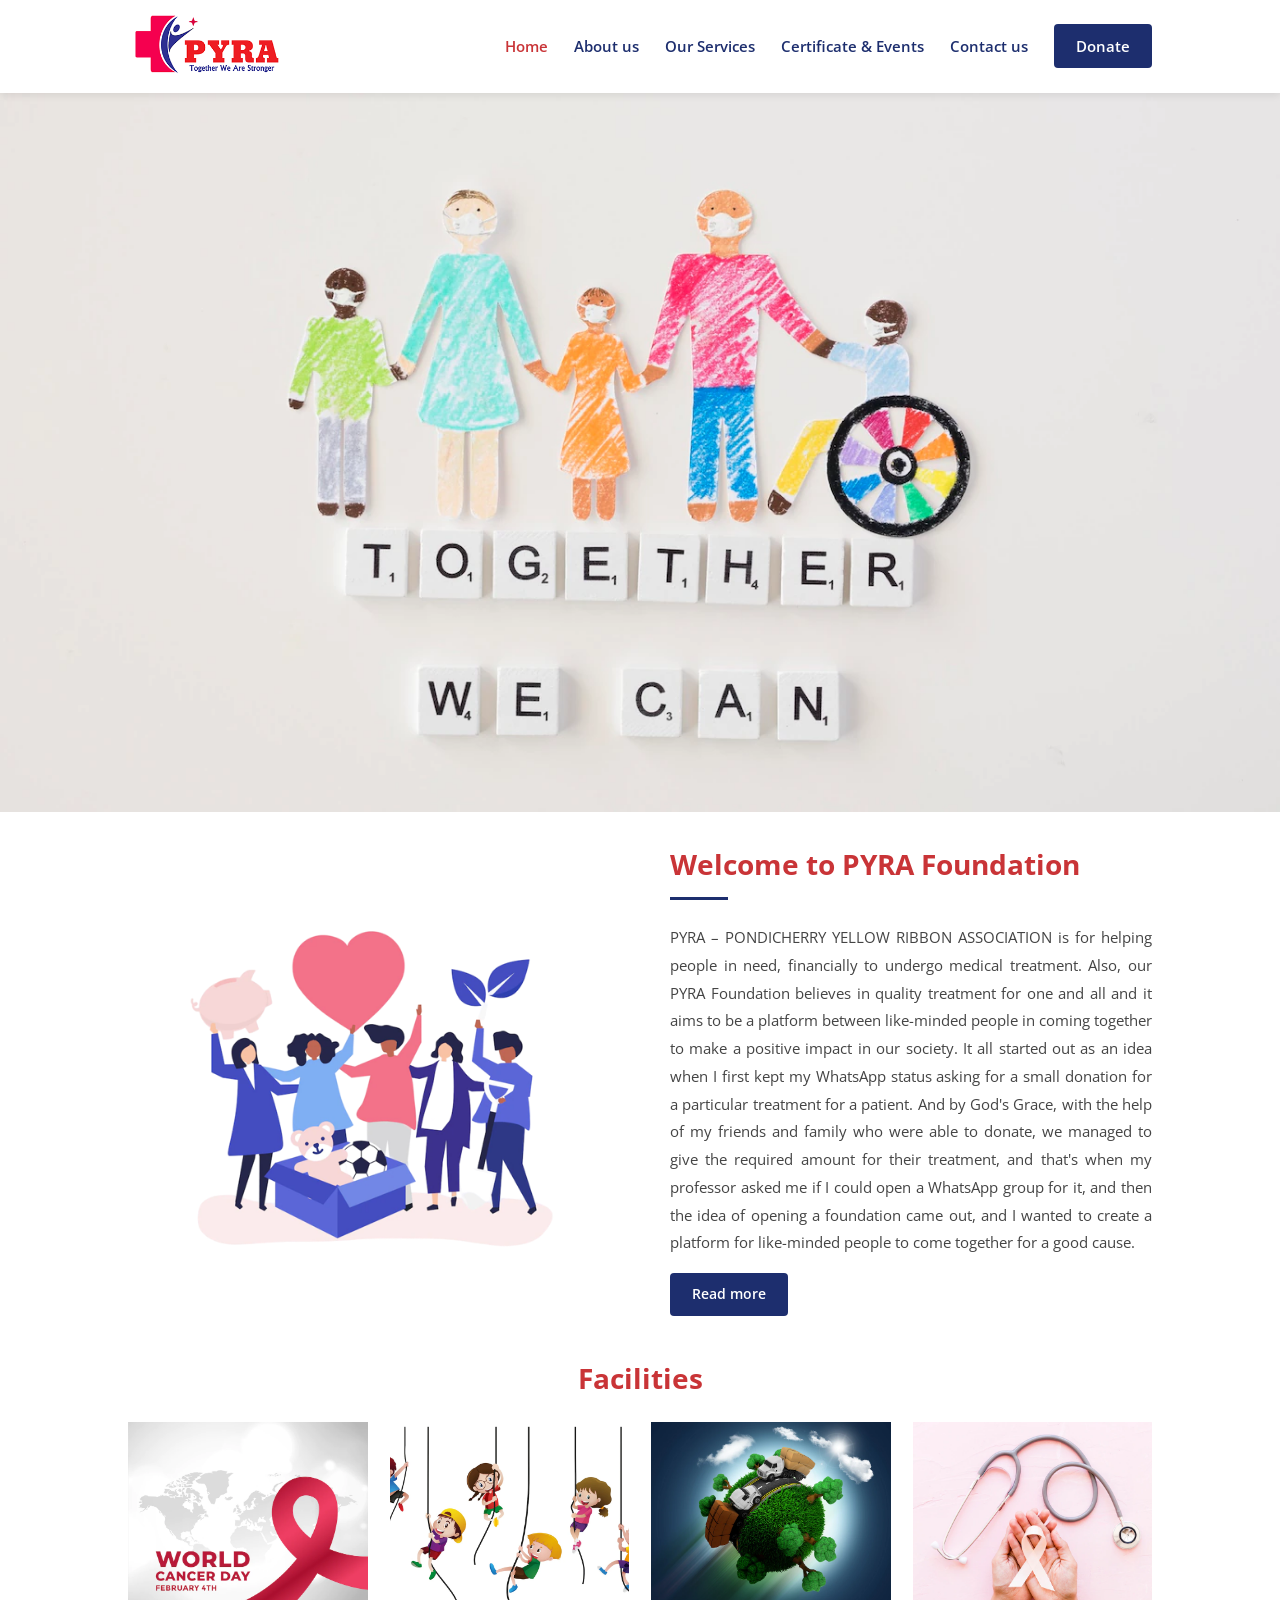
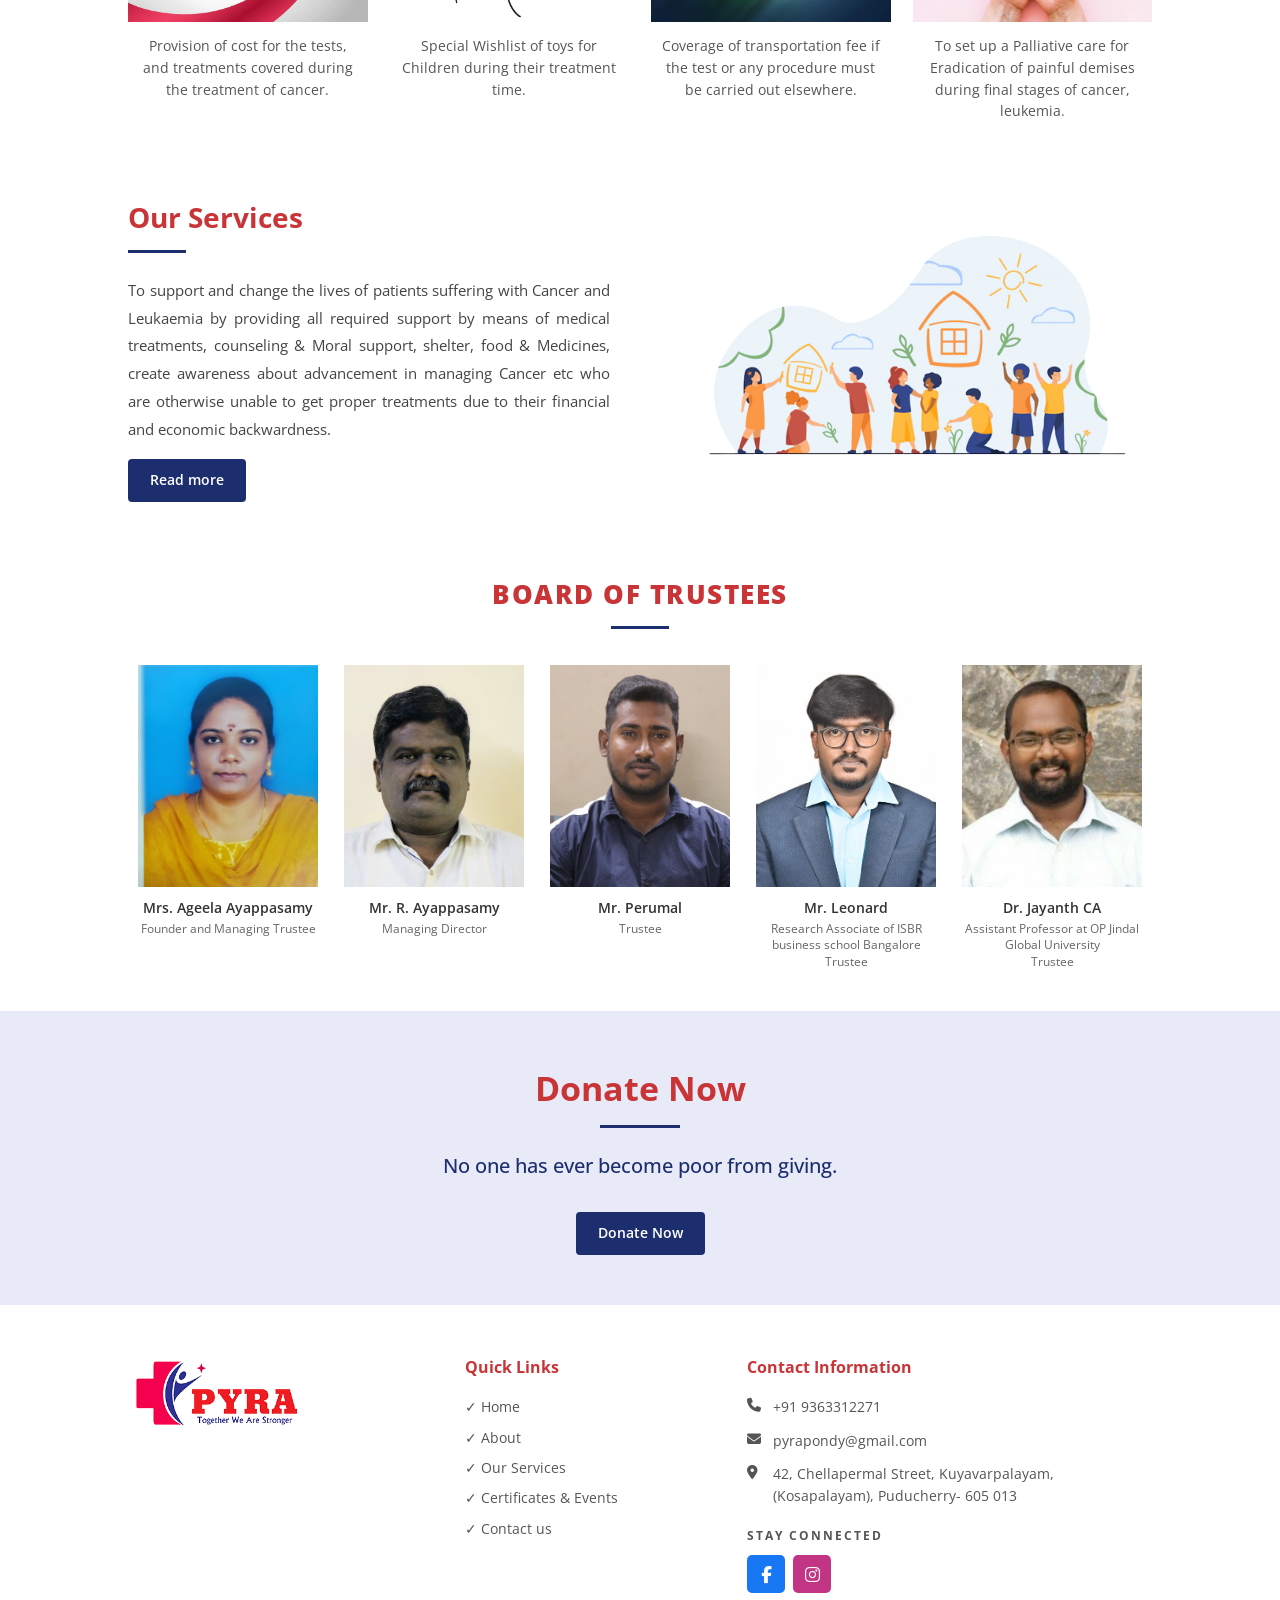
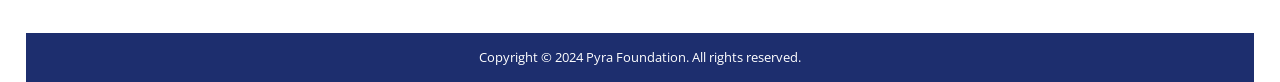
==== index.html @ 9e17286f "Initial commit: PYRA Foundation website - 6 pages: Home, About, Services, Certificate & Events, Cont" ====
<!DOCTYPE html>
<html lang="en">
<head>
  <meta charset="UTF-8">
  <meta name="viewport" content="width=device-width, initial-scale=1.0">
  <title>PYRA Foundation - Together We Are Stronger</title>
  <link rel="preconnect" href="https://fonts.googleapis.com">
  <link rel="preconnect" href="https://fonts.gstatic.com" crossorigin>
  <link href="https://fonts.googleapis.com/css2?family=Open+Sans:ital,wght@0,400;0,600;0,700;0,800;1,400;1,600;1,700&display=swap" rel="stylesheet">
  <link rel="stylesheet" href="https://cdnjs.cloudflare.com/ajax/libs/font-awesome/6.4.0/css/all.min.css">
  <link rel="stylesheet" href="css/style.css">
</head>
<body>

  <!-- HEADER -->
  <header>
    <div class="logo">
      <a href="index.html">
        <img src="images/cropped-pyra.png" alt="PYRA Foundation Logo">
      </a>
    </div>
    <nav>
      <a href="index.html" class="active">Home</a>
      <a href="about.html">About us</a>
      <a href="services.html">Our Services</a>
      <a href="events.html">Certificate &amp; Events</a>
      <a href="contact.html">Contact us</a>
      <a href="donate.html" class="btn-donate">Donate</a>
    </nav>
  </header>

  <!-- HERO -->
  <section class="hero">
    <img src="images/together-we-can-help-concept_23-2148733264.webp" alt="Together We Can - PYRA Foundation">
  </section>

  <!-- WELCOME TO PYRA FOUNDATION -->
  <section class="section">
    <div class="welcome-grid">
      <div class="welcome-img">
        <img src="images/image-removebg-preview.png" alt="PYRA Foundation Community Illustration">
      </div>
      <div class="welcome-text">
        <h2 class="section-title">Welcome to PYRA Foundation</h2>
        <div class="section-underline"></div>
        <p class="text-justify">
          PYRA – PONDICHERRY YELLOW RIBBON ASSOCIATION is for helping people in need, financially to undergo medical treatment. Also, our PYRA Foundation believes in quality treatment for one and all and it aims to be a platform between like-minded people in coming together to make a positive impact in our society. It all started out as an idea when I first kept my WhatsApp status asking for a small donation for a particular treatment for a patient. And by God's Grace, with the help of my friends and family who were able to donate, we managed to give the required amount for their treatment, and that's when my professor asked me if I could open a WhatsApp group for it, and then the idea of opening a foundation came out, and I wanted to create a platform for like-minded people to come together for a good cause.
        </p>
        <a href="about.html" class="btn-primary">Read more</a>
      </div>
    </div>
  </section>

  <!-- FACILITIES -->
  <section class="facilities-section">
    <h2 class="facilities-heading">Facilities</h2>
    <div class="facilities-grid">
      <div class="facility-card">
        <img src="images/world-cancer-day-campaign-background-with-ribbon_1017-23392.webp" alt="World Cancer Day">
        <p>Provision of cost for the tests, and treatments covered during the treatment of cancer.</p>
      </div>
      <div class="facility-card">
        <img src="images/many-kids-climbing-up-rope_1308-2794.webp" alt="Children during treatment">
        <p>Special Wishlist of toys for Children during their treatment time.</p>
      </div>
      <div class="facility-card">
        <img src="images/sphere-with-trees-trucks_1048-2355.webp" alt="Transportation coverage">
        <p>Coverage of transportation fee if the test or any procedure must be carried out elsewhere.</p>
      </div>
      <div class="facility-card">
        <img src="images/white-awareness-ribbon-two-hands-with-stethoscope-pink-background_23-2147863603.webp" alt="Palliative care">
        <p>To set up a Palliative care for Eradication of painful demises during final stages of cancer, leukemia.</p>
      </div>
    </div>
  </section>

  <!-- OUR SERVICES (Home excerpt) -->
  <section class="section">
    <div class="services-home-grid">
      <div class="services-text">
        <h2 class="section-title">Our Services</h2>
        <div class="section-underline"></div>
        <p class="text-justify">
          To support and change the lives of patients suffering with Cancer and Leukaemia by providing all required support by means of medical treatments, counseling &amp; Moral support, shelter, food &amp; Medicines, create awareness about advancement in managing Cancer etc who are otherwise unable to get proper treatments due to their financial and economic backwardness.
        </p>
        <a href="services.html" class="btn-primary">Read more</a>
      </div>
      <div class="services-img">
        <img src="images/image-removebg-preview-1.png" alt="Our Services Illustration">
      </div>
    </div>
  </section>

  <!-- BOARD OF TRUSTEES -->
  <section class="trustees-section">
    <h2 class="trustees-title">BOARD OF TRUSTEES</h2>
    <div class="trustees-underline"></div>
    <div class="trustees-row">
      <div class="trustee-card">
        <img src="images/20230122_155401_4-1.jpg" alt="Mrs. Ageela Ayappasamy">
        <h4>Mrs. Ageela Ayappasamy</h4>
        <p>Founder and Managing Trustee</p>
      </div>
      <div class="trustee-card">
        <img src="images/image3.jpg" alt="Mr. R. Ayappasamy">
        <h4>Mr. R. Ayappasamy</h4>
        <p>Managing Director</p>
      </div>
      <div class="trustee-card">
        <img src="images/image2.jpg" alt="Mr. Perumal">
        <h4>Mr. Perumal</h4>
        <p>Trustee</p>
      </div>
      <div class="trustee-card">
        <img src="images/IMG-20221021-WA0012.jpg" alt="Mr. Leonard">
        <h4>Mr. Leonard</h4>
        <p>Research Associate of ISBR business school Bangalore<br>Trustee</p>
      </div>
      <div class="trustee-card">
        <img src="images/image1.jpg" alt="Dr. Jayanth CA">
        <h4>Dr. Jayanth CA</h4>
        <p>Assistant Professor at OP Jindal Global University<br>Trustee</p>
      </div>
    </div>
  </section>

  <!-- DONATE NOW -->
  <section class="donate-section" id="donate">
    <h2>Donate Now</h2>
    <div class="donate-underline"></div>
    <p>No one has ever become poor from giving.</p>
    <a href="donate.html" class="btn-primary">Donate Now</a>
  </section>

  <!-- FOOTER -->
  <footer>
    <div class="footer-grid">
      <div class="footer-logo">
        <img src="images/pyra-removebg-preview.png" alt="PYRA Foundation">
      </div>
      <div class="footer-links">
        <h3>Quick Links</h3>
        <ul>
          <li><a href="index.html">Home</a></li>
          <li><a href="about.html">About</a></li>
          <li><a href="services.html">Our Services</a></li>
          <li><a href="events.html">Certificates &amp; Events</a></li>
          <li><a href="contact.html">Contact us</a></li>
        </ul>
      </div>
      <div class="footer-contact-col">
        <h3>Contact Information</h3>
        <div class="footer-contact-item">
          <i class="fas fa-phone"></i>
          <span>+91 9363312271</span>
        </div>
        <div class="footer-contact-item">
          <i class="fas fa-envelope"></i>
          <span>pyrapondy@gmail.com</span>
        </div>
        <div class="footer-contact-item">
          <i class="fas fa-map-marker-alt"></i>
          <span>42, Chellapermal Street, Kuyavarpalayam, (Kosapalayam), Puducherry- 605 013</span>
        </div>
        <div class="stay-connected">
          <p>STAY CONNECTED</p>
          <div class="social-icons">
            <a href="https://www.facebook.com/pyrapondy?mibextid=ZbWKwLb" class="social-icon fb" aria-label="Facebook"><i class="fab fa-facebook-f"></i></a>
            <a href="https://www.instagram.com/pyrapondy" class="social-icon ig" aria-label="Instagram"><i class="fab fa-instagram"></i></a>
          </div>
        </div>
      </div>
    </div>
    <div class="footer-bottom">
      Copyright &copy; 2024 Pyra Foundation. All rights reserved.
    </div>
  </footer>

</body>
</html>
---- css/style.css ----
/* ===== RESET & BASE ===== */
*, *::before, *::after { margin: 0; padding: 0; box-sizing: border-box; }

:root {
  --red: #c93437;
  --navy: #1d2e6e;
  --navy-light: #e8ebf7;
  --pink: #e87080;
}

body {
  font-family: 'Open Sans', Arial, sans-serif;
  color: #333;
  line-height: 1.6;
}

/* ===== HEADER ===== */
header {
  background: #fff;
  padding: 10px 10%;
  display: flex;
  align-items: center;
  justify-content: space-between;
  box-shadow: 0 2px 8px rgba(0,0,0,0.09);
  position: sticky;
  top: 0;
  z-index: 1000;
}

.logo img { height: 65px; width: auto; }

nav {
  display: flex;
  align-items: center;
  gap: 26px;
}

nav a {
  color: var(--navy);
  text-decoration: none;
  font-size: 15px;
  font-weight: 600;
  transition: color 0.2s;
}

nav a:hover, nav a.active { color: var(--red); }

.btn-donate {
  background: var(--navy);
  color: #fff !important;
  padding: 10px 22px;
  border-radius: 4px;
  font-weight: 600;
  font-size: 15px;
  text-decoration: none;
  transition: background 0.2s;
}
.btn-donate:hover { background: #152050; }

/* ===== HERO ===== */
.hero { width: 100%; line-height: 0; overflow: hidden; }
.hero img {
  width: 100%;
  max-height: 90vh;
  object-fit: cover;
  object-position: center top;
  display: block;
}

/* ===== PAGE BANNER (inner pages) ===== */
.page-banner {
  position: relative;
  height: 190px;
  overflow: hidden;
  display: flex;
  align-items: center;
  justify-content: center;
}

.banner-shape {
  position: absolute;
  top: -25px;
  bottom: -25px;
  transform: skewX(-10deg);
}

.shape-purple { background: #c9c0e0; left: -80px; width: 55%; z-index: 1; }
.shape-teal   { background: #aad5cb; left: 28%; width: 50%; z-index: 2; }
.shape-yellow { background: #e8d9a0; right: -80px; width: 42%; z-index: 3; }

.banner-title {
  position: relative;
  z-index: 10;
  color: var(--red);
  font-size: 38px;
  font-weight: 700;
  font-style: italic;
}

/* ===== SHARED SECTION STYLES ===== */
.section { padding: 30px 10%; }

.section-title {
  color: var(--red);
  font-size: 28px;
  font-weight: 700;
  margin-bottom: 10px;
}

.section-underline {
  width: 58px;
  height: 3px;
  background: var(--navy);
  margin-bottom: 24px;
}

.text-justify {
  text-align: justify;
  font-size: 15px;
  line-height: 1.85;
  margin-bottom: 16px;
  color: #444;
}

.btn-primary {
  display: inline-block;
  background: var(--navy);
  color: #fff;
  padding: 10px 22px;
  border-radius: 4px;
  text-decoration: none;
  font-size: 14px;
  font-weight: 600;
  border: none;
  cursor: pointer;
  transition: background 0.2s;
}
.btn-primary:hover { background: #152050; }

/* ===== WELCOME (HOME) ===== */
.welcome-grid {
  display: grid;
  grid-template-columns: 1fr 1fr;
  gap: 60px;
  align-items: center;
}
.welcome-img img { max-width: 100%; height: auto; display: block; }

/* ===== FACILITIES (HOME) ===== */
.facilities-section { padding: 0 10% 35px; }

.facilities-heading {
  text-align: center;
  color: var(--red);
  font-size: 28px;
  font-weight: 700;
  margin-top: 10px;
  margin-bottom: 22px;
}

.facilities-grid {
  display: grid;
  grid-template-columns: repeat(4, 1fr);
  gap: 22px;
}

.facility-card img {
  width: 100%;
  height: 200px;
  object-fit: cover;
  object-position: center;
  display: block;
}

.facility-card p {
  text-align: center;
  font-size: 13.5px;
  color: #555;
  margin-top: 14px;
  padding: 0 6px;
  line-height: 1.6;
}

/* ===== OUR SERVICES (HOME) ===== */
.services-home-grid {
  display: grid;
  grid-template-columns: 1fr 1fr;
  gap: 60px;
  align-items: center;
}
.services-home-grid .services-img img { max-width: 100%; height: auto; display: block; }

/* ===== BOARD OF TRUSTEES ===== */
.trustees-section {
  padding: 35px 10% 40px;
  text-align: center;
}

.trustees-title {
  color: var(--red);
  font-size: 26px;
  font-weight: 800;
  letter-spacing: 1.5px;
  margin-bottom: 10px;
}

.trustees-underline {
  width: 58px;
  height: 3px;
  background: var(--navy);
  margin: 0 auto 36px;
}

.trustees-row {
  display: flex;
  justify-content: center;
  gap: 26px;
  flex-wrap: wrap;
}

.trustee-card { width: 180px; text-align: center; }

.trustee-card img {
  width: 180px;
  height: 222px;
  object-fit: cover;
  display: block;
}

.trustee-card h4 {
  margin-top: 12px;
  font-size: 13.5px;
  font-weight: 600;
  color: #333;
  line-height: 1.4;
}

.trustee-card p {
  font-size: 12px;
  color: #666;
  margin-top: 3px;
  line-height: 1.4;
}

/* ===== DONATE NOW ===== */
.donate-section {
  background: var(--navy-light);
  padding: 50px 10%;
  text-align: center;
}

.donate-section h2 {
  color: var(--red);
  font-size: 34px;
  font-weight: 700;
  margin-bottom: 10px;
}

.donate-underline {
  width: 80px;
  height: 3px;
  background: var(--navy);
  margin: 0 auto 22px;
}

.donate-section p {
  color: var(--navy);
  font-size: 20px;
  font-weight: 500;
  margin-bottom: 30px;
}

/* ===== FOOTER ===== */
footer {
  background: #fff;
  padding: 50px 10% 0;
}

.footer-grid {
  display: grid;
  grid-template-columns: 1.1fr 0.9fr 1.5fr;
  gap: 40px;
  padding-bottom: 40px;
}

.footer-logo img { height: 85px; width: auto; }

.footer-links h3, .footer-contact-col h3 {
  color: var(--red);
  font-size: 16px;
  font-weight: 700;
  margin-bottom: 16px;
}

.footer-links ul { list-style: none; }

.footer-links ul li {
  margin-bottom: 8px;
  font-size: 14px;
  color: #555;
}

.footer-links ul li::before { content: '✓ '; }

.footer-links ul li a {
  color: #555;
  text-decoration: none;
  transition: color 0.2s;
}
.footer-links ul li a:hover { color: var(--red); }

.footer-contact-item {
  display: flex;
  align-items: flex-start;
  gap: 10px;
  margin-bottom: 11px;
  font-size: 14px;
  color: #555;
}
.footer-contact-item i { margin-top: 2px; width: 16px; flex-shrink: 0; }

.stay-connected { margin-top: 18px; }

.stay-connected p {
  font-size: 12px;
  font-weight: 700;
  letter-spacing: 2px;
  color: #555;
  margin-bottom: 10px;
}

.social-icons { display: flex; gap: 8px; }

.social-icon {
  width: 38px;
  height: 38px;
  border-radius: 5px;
  display: flex;
  align-items: center;
  justify-content: center;
  color: white;
  font-size: 17px;
  text-decoration: none;
  transition: opacity 0.2s;
}
.social-icon:hover { opacity: 0.85; }
.social-icon.fb  { background: #1877f2; }
.social-icon.ig  { background: #c13584; }

.footer-bottom {
  background: var(--navy);
  color: #fff;
  text-align: center;
  padding: 14px 10%;
  font-size: 13px;
  margin: 0 -10%;
}

/* ===== ABOUT PAGE ===== */
.about-content-grid {
  display: grid;
  grid-template-columns: 1fr 230px;
  gap: 50px;
  align-items: start;
}

.about-photo-box { text-align: center; }

.about-photo-box img {
  width: 210px;
  height: 260px;
  object-fit: cover;
  display: block;
  margin: 0 auto;
}

.about-photo-box .photo-name {
  font-size: 14px;
  font-weight: 600;
  margin-top: 10px;
  color: #333;
}

.about-photo-box .photo-role {
  font-size: 13px;
  color: #666;
}

.about-sig { font-size: 20px; font-weight: 700; margin-top: 18px; }
.about-sig-title { font-size: 13px; font-weight: 700; margin-top: 4px; }
.about-sig-org   { font-size: 12px; font-weight: 700; margin-top: 2px; }

/* Vision Mission */
.vision-mission {
  display: grid;
  grid-template-columns: 1fr 1fr;
  margin: 0 10%;
}

.vm-box { padding: 45px 8%; color: white; }
.vm-box.vision  { background: #e87080; }
.vm-box.mission { background: var(--navy); }

.vm-box h2 { font-size: 26px; margin-bottom: 22px; }

.vm-box ul { list-style: none; padding: 0; }
.vm-box ul li { margin-bottom: 13px; font-size: 14.5px; line-height: 1.65; }

/* Our Team */
.team-grid {
  display: grid;
  grid-template-columns: 1fr 230px;
  gap: 50px;
  align-items: start;
}

/* ===== SERVICES PAGE ===== */
.services-full-text {
  font-size: 15px;
  line-height: 1.9;
  text-align: justify;
  color: #444;
}

/* ===== EVENTS PAGE ===== */
.reports-section { padding: 50px 10%; text-align: center; }

.report-icon { font-size: 64px; color: var(--red); margin-bottom: 14px; }
.reports-label { font-size: 20px; font-weight: 700; color: #333; }

/* ===== CONTACT PAGE ===== */
.contact-layout {
  display: grid;
  grid-template-columns: 1fr 1.4fr;
  gap: 60px;
  padding: 40px 10%;
}

.contact-info h2 {
  color: var(--navy);
  font-size: 24px;
  font-weight: 700;
  margin-bottom: 36px;
}

.contact-info-item {
  display: flex;
  align-items: flex-start;
  gap: 20px;
  margin-bottom: 34px;
}

.contact-icon-wrap {
  width: 54px;
  height: 54px;
  background: var(--navy);
  border-radius: 50%;
  display: flex;
  align-items: center;
  justify-content: center;
  color: white;
  font-size: 20px;
  flex-shrink: 0;
}

.contact-info-item h4 { font-size: 16px; font-weight: 700; margin-bottom: 4px; }
.contact-info-item p  { font-size: 14px; color: #555; }

.contact-form-box {
  border: 1px solid #ddd;
  border-radius: 8px;
  padding: 40px;
}

.form-tag {
  color: var(--red);
  font-size: 12px;
  letter-spacing: 2px;
  font-weight: 600;
  margin-bottom: 6px;
}

.form-headline {
  color: var(--navy);
  font-size: 23px;
  font-weight: 700;
  margin-bottom: 7px;
}

.form-note { font-size: 12px; color: #666; margin-bottom: 20px; }

.form-input {
  display: block;
  width: 100%;
  padding: 12px 16px;
  border: 1px solid #ccc;
  border-radius: 4px;
  margin-bottom: 14px;
  font-size: 14px;
  font-family: inherit;
  outline: none;
  transition: border-color 0.2s;
}
.form-input:focus { border-color: var(--navy); }
textarea.form-input { height: 130px; resize: vertical; }

.captcha-mock {
  display: flex;
  align-items: center;
  gap: 12px;
  border: 1px solid #ccc;
  border-radius: 4px;
  padding: 14px 16px;
  margin-bottom: 18px;
  background: #f9f9f9;
  font-size: 13px;
}

.captcha-mock input[type="checkbox"] { width: 18px; height: 18px; cursor: pointer; }

.captcha-logo {
  margin-left: auto;
  text-align: right;
  font-size: 10px;
  color: #aaa;
  line-height: 1.3;
}

.captcha-logo span { display: block; font-size: 12px; font-weight: 700; color: #555; }
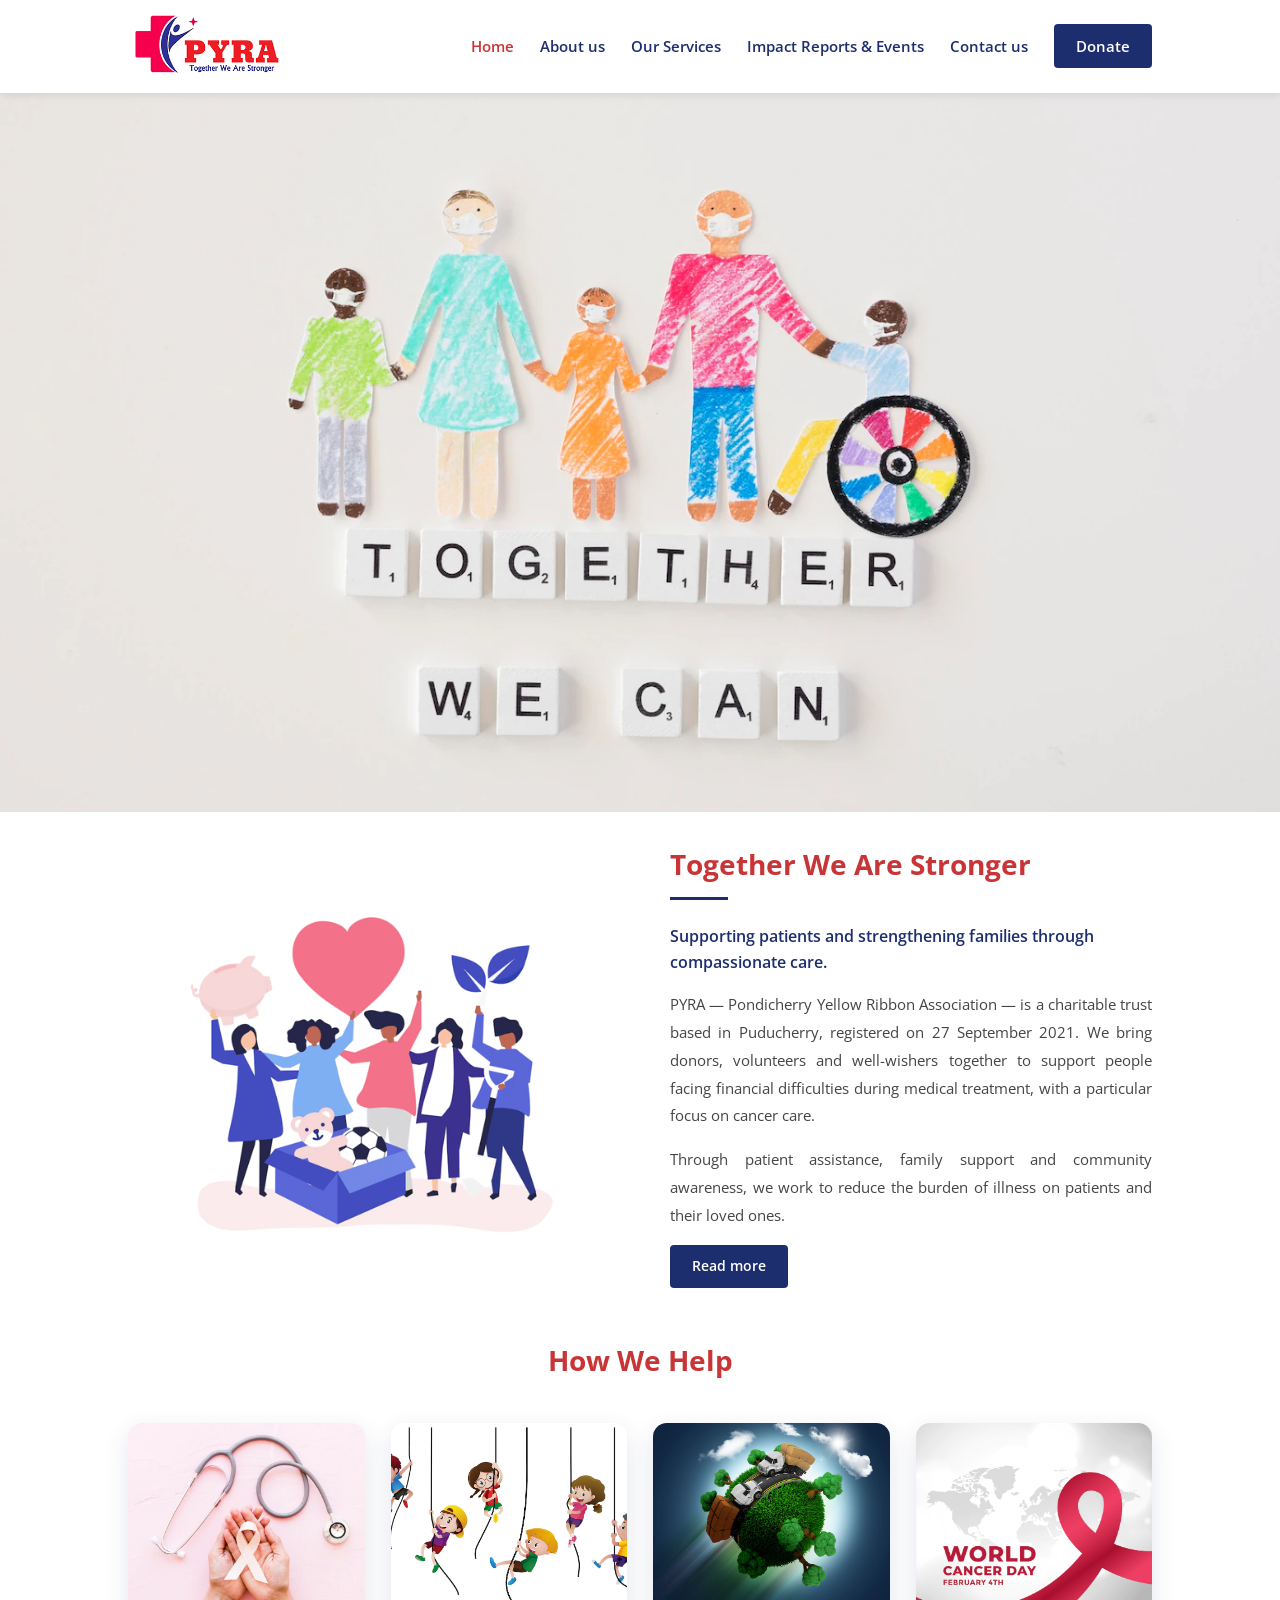
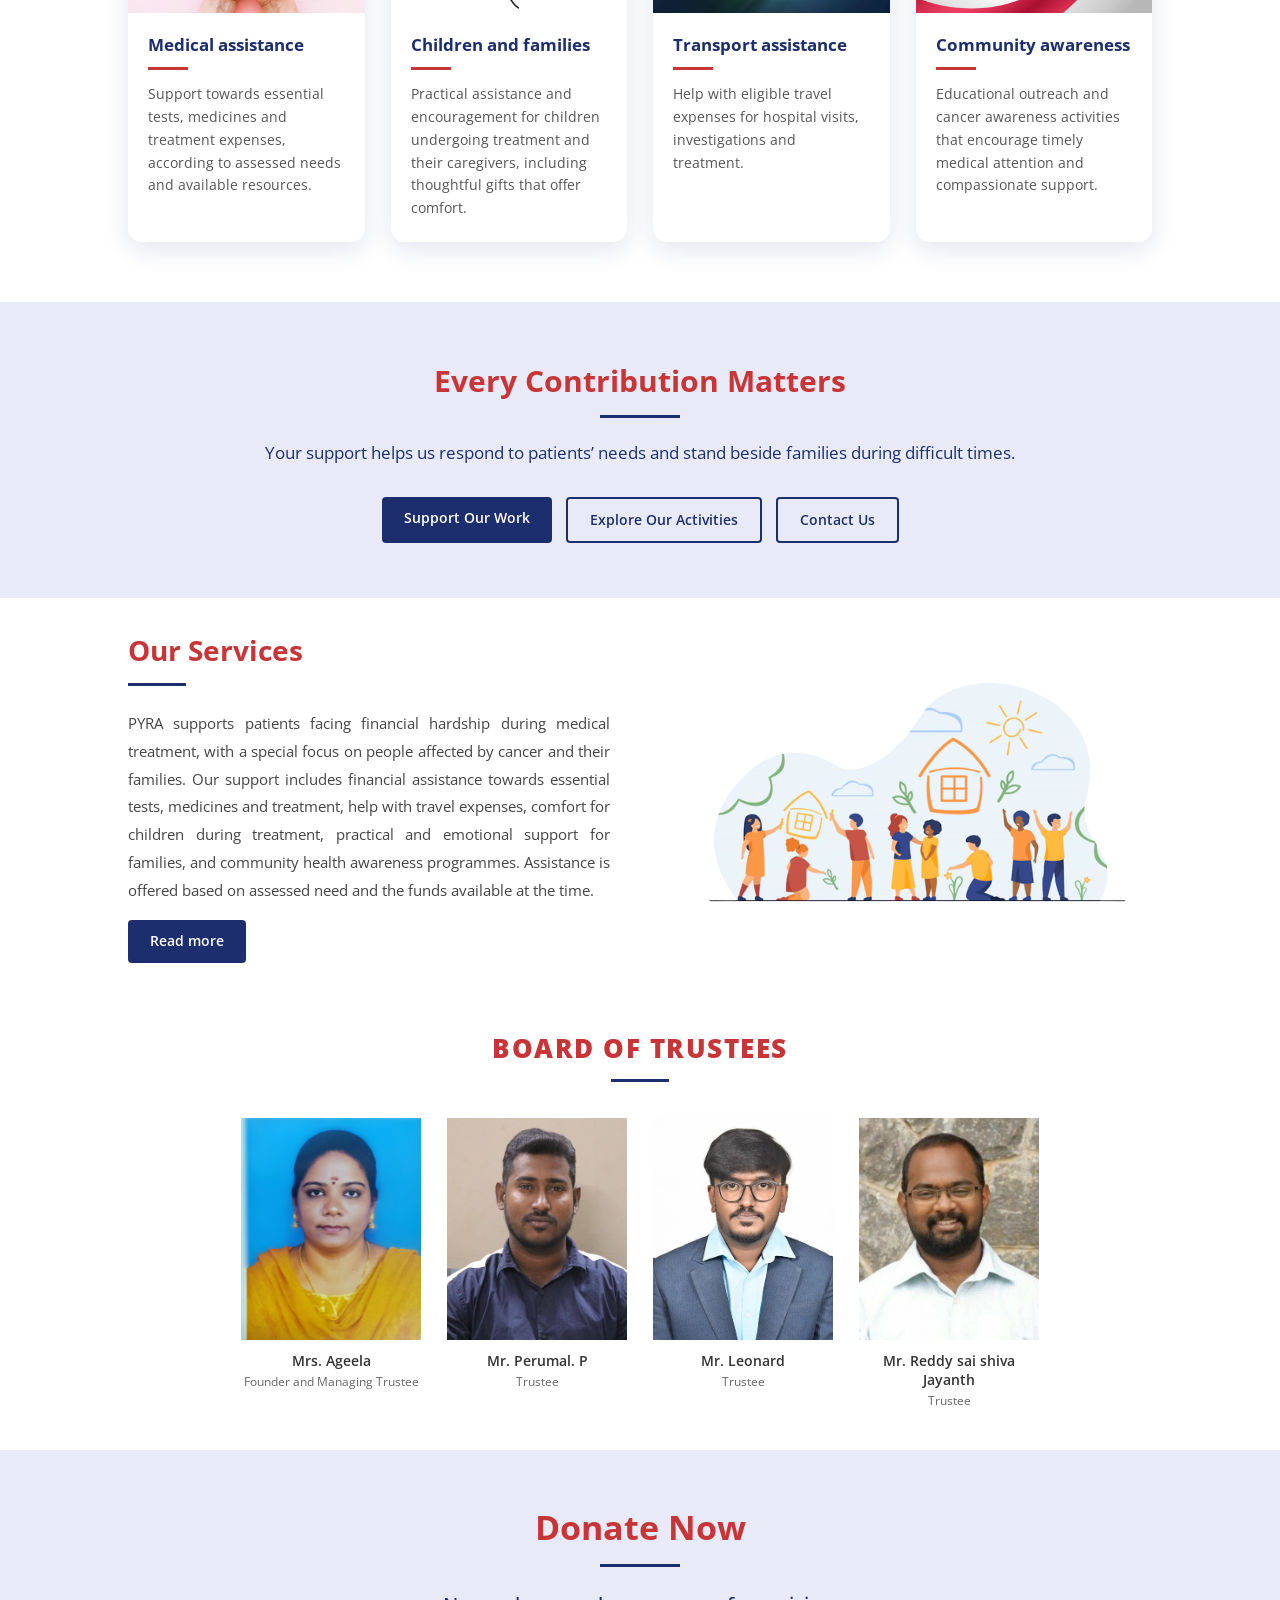
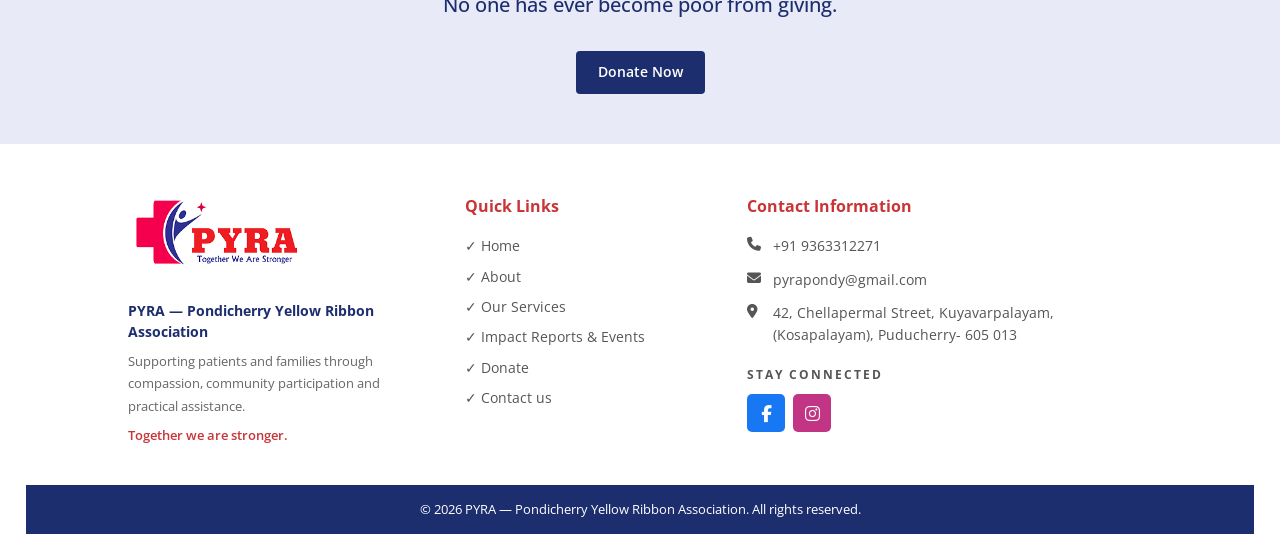
==== commit a684aa39: "Update site content: Impact Reports, services, about, donate, contact - Home: new "Together We Are S" ====
--- a/index.html
+++ b/index.html
@@ -23,7 +23,7 @@
       <a href="index.html" class="active">Home</a>
       <a href="about.html">About us</a>
       <a href="services.html">Our Services</a>
-      <a href="events.html">Certificate &amp; Events</a>
+      <a href="events.html">Impact Reports &amp; Events</a>
       <a href="contact.html">Contact us</a>
       <a href="donate.html" class="btn-donate">Donate</a>
     </nav>
@@ -41,10 +41,14 @@
         <img src="images/image-removebg-preview.png" alt="PYRA Foundation Community Illustration">
       </div>
       <div class="welcome-text">
-        <h2 class="section-title">Welcome to PYRA Foundation</h2>
+        <h2 class="section-title">Together We Are Stronger</h2>
         <div class="section-underline"></div>
+        <p class="welcome-tagline">Supporting patients and strengthening families through compassionate care.</p>
         <p class="text-justify">
-          PYRA – PONDICHERRY YELLOW RIBBON ASSOCIATION is for helping people in need, financially to undergo medical treatment. Also, our PYRA Foundation believes in quality treatment for one and all and it aims to be a platform between like-minded people in coming together to make a positive impact in our society. It all started out as an idea when I first kept my WhatsApp status asking for a small donation for a particular treatment for a patient. And by God's Grace, with the help of my friends and family who were able to donate, we managed to give the required amount for their treatment, and that's when my professor asked me if I could open a WhatsApp group for it, and then the idea of opening a foundation came out, and I wanted to create a platform for like-minded people to come together for a good cause.
+          PYRA — Pondicherry Yellow Ribbon Association — is a charitable trust based in Puducherry, registered on 27 September 2021. We bring donors, volunteers and well-wishers together to support people facing financial difficulties during medical treatment, with a particular focus on cancer care.
+        </p>
+        <p class="text-justify">
+          Through patient assistance, family support and community awareness, we work to reduce the burden of illness on patients and their loved ones.
         </p>
         <a href="about.html" class="btn-primary">Read more</a>
       </div>
@@ -53,24 +57,52 @@
 
   <!-- FACILITIES -->
   <section class="facilities-section">
-    <h2 class="facilities-heading">Facilities</h2>
-    <div class="facilities-grid">
-      <div class="facility-card">
-        <img src="images/world-cancer-day-campaign-background-with-ribbon_1017-23392.webp" alt="World Cancer Day">
-        <p>Provision of cost for the tests, and treatments covered during the treatment of cancer.</p>
-      </div>
-      <div class="facility-card">
-        <img src="images/many-kids-climbing-up-rope_1308-2794.webp" alt="Children during treatment">
-        <p>Special Wishlist of toys for Children during their treatment time.</p>
-      </div>
-      <div class="facility-card">
-        <img src="images/sphere-with-trees-trucks_1048-2355.webp" alt="Transportation coverage">
-        <p>Coverage of transportation fee if the test or any procedure must be carried out elsewhere.</p>
-      </div>
-      <div class="facility-card">
-        <img src="images/white-awareness-ribbon-two-hands-with-stethoscope-pink-background_23-2147863603.webp" alt="Palliative care">
-        <p>To set up a Palliative care for Eradication of painful demises during final stages of cancer, leukemia.</p>
-      </div>
+    <h2 class="facilities-heading">How We Help</h2>
+    <div class="help-grid">
+      <div class="help-card">
+        <div class="help-img">
+          <img src="images/white-awareness-ribbon-two-hands-with-stethoscope-pink-background_23-2147863603.webp" alt="Medical assistance">
+        </div>
+        <h3 class="help-title">Medical assistance</h3>
+        <div class="help-underline"></div>
+        <p>Support towards essential tests, medicines and treatment expenses, according to assessed needs and available resources.</p>
+      </div>
+      <div class="help-card">
+        <div class="help-img">
+          <img src="images/many-kids-climbing-up-rope_1308-2794.webp" alt="Children and families">
+        </div>
+        <h3 class="help-title">Children and families</h3>
+        <div class="help-underline"></div>
+        <p>Practical assistance and encouragement for children undergoing treatment and their caregivers, including thoughtful gifts that offer comfort.</p>
+      </div>
+      <div class="help-card">
+        <div class="help-img">
+          <img src="images/sphere-with-trees-trucks_1048-2355.webp" alt="Transport assistance">
+        </div>
+        <h3 class="help-title">Transport assistance</h3>
+        <div class="help-underline"></div>
+        <p>Help with eligible travel expenses for hospital visits, investigations and treatment.</p>
+      </div>
+      <div class="help-card">
+        <div class="help-img">
+          <img src="images/world-cancer-day-campaign-background-with-ribbon_1017-23392.webp" alt="Community awareness">
+        </div>
+        <h3 class="help-title">Community awareness</h3>
+        <div class="help-underline"></div>
+        <p>Educational outreach and cancer awareness activities that encourage timely medical attention and compassionate support.</p>
+      </div>
+    </div>
+  </section>
+
+  <!-- EVERY CONTRIBUTION MATTERS -->
+  <section class="contribution-section">
+    <h2>Every Contribution Matters</h2>
+    <div class="contribution-underline"></div>
+    <p>Your support helps us respond to patients&rsquo; needs and stand beside families during difficult times.</p>
+    <div class="contribution-buttons">
+      <a href="donate.html" class="btn-primary">Support Our Work</a>
+      <a href="events.html" class="btn-outline">Explore Our Activities</a>
+      <a href="contact.html" class="btn-outline">Contact Us</a>
     </div>
   </section>
 
@@ -81,7 +113,7 @@
         <h2 class="section-title">Our Services</h2>
         <div class="section-underline"></div>
         <p class="text-justify">
-          To support and change the lives of patients suffering with Cancer and Leukaemia by providing all required support by means of medical treatments, counseling &amp; Moral support, shelter, food &amp; Medicines, create awareness about advancement in managing Cancer etc who are otherwise unable to get proper treatments due to their financial and economic backwardness.
+          PYRA supports patients facing financial hardship during medical treatment, with a special focus on people affected by cancer and their families. Our support includes financial assistance towards essential tests, medicines and treatment, help with travel expenses, comfort for children during treatment, practical and emotional support for families, and community health awareness programmes. Assistance is offered based on assessed need and the funds available at the time.
         </p>
         <a href="services.html" class="btn-primary">Read more</a>
       </div>
@@ -97,29 +129,24 @@
     <div class="trustees-underline"></div>
     <div class="trustees-row">
       <div class="trustee-card">
-        <img src="images/20230122_155401_4-1.jpg" alt="Mrs. Ageela Ayappasamy">
-        <h4>Mrs. Ageela Ayappasamy</h4>
+        <img src="images/20230122_155401_4-1.jpg" alt="Mrs. Ageela">
+        <h4>Mrs. Ageela</h4>
         <p>Founder and Managing Trustee</p>
       </div>
       <div class="trustee-card">
-        <img src="images/image3.jpg" alt="Mr. R. Ayappasamy">
-        <h4>Mr. R. Ayappasamy</h4>
-        <p>Managing Director</p>
-      </div>
-      <div class="trustee-card">
-        <img src="images/image2.jpg" alt="Mr. Perumal">
-        <h4>Mr. Perumal</h4>
+        <img src="images/image2.jpg" alt="Mr. Perumal. P">
+        <h4>Mr. Perumal. P</h4>
         <p>Trustee</p>
       </div>
       <div class="trustee-card">
         <img src="images/IMG-20221021-WA0012.jpg" alt="Mr. Leonard">
         <h4>Mr. Leonard</h4>
-        <p>Research Associate of ISBR business school Bangalore<br>Trustee</p>
-      </div>
-      <div class="trustee-card">
-        <img src="images/image1.jpg" alt="Dr. Jayanth CA">
-        <h4>Dr. Jayanth CA</h4>
-        <p>Assistant Professor at OP Jindal Global University<br>Trustee</p>
+        <p>Trustee</p>
+      </div>
+      <div class="trustee-card">
+        <img src="images/image1.jpg" alt="Mr. Reddy sai shiva Jayanth">
+        <h4>Mr. Reddy sai shiva Jayanth</h4>
+        <p>Trustee</p>
       </div>
     </div>
   </section>
@@ -137,6 +164,9 @@
     <div class="footer-grid">
       <div class="footer-logo">
         <img src="images/pyra-removebg-preview.png" alt="PYRA Foundation">
+        <p class="footer-org">PYRA &mdash; Pondicherry Yellow Ribbon Association</p>
+        <p class="footer-tagline">Supporting patients and families through compassion, community participation and practical assistance.</p>
+        <p class="footer-motto">Together we are stronger.</p>
       </div>
       <div class="footer-links">
         <h3>Quick Links</h3>
@@ -144,8 +174,8 @@
           <li><a href="index.html">Home</a></li>
           <li><a href="about.html">About</a></li>
           <li><a href="services.html">Our Services</a></li>
-          <li><a href="events.html">Certificates &amp; Events</a></li>
-          <li><a href="contact.html">Contact us</a></li>
+          <li><a href="events.html">Impact Reports &amp; Events</a></li>
+          <li><a href="donate.html">Donate</a></li><li><a href="contact.html">Contact us</a></li>
         </ul>
       </div>
       <div class="footer-contact-col">
@@ -172,7 +202,7 @@
       </div>
     </div>
     <div class="footer-bottom">
-      Copyright &copy; 2024 Pyra Foundation. All rights reserved.
+      &copy; 2026 PYRA &mdash; Pondicherry Yellow Ribbon Association. All rights reserved.
     </div>
   </footer>
 
--- a/css/style.css
+++ b/css/style.css
@@ -146,8 +146,15 @@
 }
 .welcome-img img { max-width: 100%; height: auto; display: block; }
 
+.welcome-tagline {
+  font-size: 16px;
+  font-weight: 600;
+  color: var(--navy);
+  margin-bottom: 16px;
+}
+
 /* ===== FACILITIES (HOME) ===== */
-.facilities-section { padding: 0 10% 35px; }
+.facilities-section { padding: 10px 10% 60px; }
 
 .facilities-heading {
   text-align: center;
@@ -155,31 +162,114 @@
   font-size: 28px;
   font-weight: 700;
   margin-top: 10px;
-  margin-bottom: 22px;
-}
-
-.facilities-grid {
+  margin-bottom: 40px;
+}
+
+.help-grid {
   display: grid;
   grid-template-columns: repeat(4, 1fr);
-  gap: 22px;
-}
-
-.facility-card img {
+  gap: 26px;
+}
+
+.help-card {
+  background: #fff;
+  border-radius: 14px;
+  overflow: hidden;
+  box-shadow: 0 8px 24px rgba(29, 46, 110, 0.12);
+  padding-bottom: 22px;
+  transition: transform 0.3s ease, box-shadow 0.3s ease;
+}
+
+.help-card:hover {
+  transform: translateY(-6px);
+  box-shadow: 0 14px 32px rgba(29, 46, 110, 0.2);
+}
+
+.help-img { overflow: hidden; }
+
+.help-img img {
   width: 100%;
-  height: 200px;
+  height: 190px;
   object-fit: cover;
   object-position: center;
   display: block;
-}
-
-.facility-card p {
-  text-align: center;
+  transition: transform 0.5s ease;
+}
+
+.help-card:hover .help-img img { transform: scale(1.07); }
+
+.help-title {
+  font-size: 17px;
+  font-weight: 700;
+  color: var(--navy);
+  margin: 18px 20px 0;
+}
+
+.help-underline {
+  width: 40px;
+  height: 3px;
+  background: var(--red);
+  margin: 9px 20px 13px;
+}
+
+.help-card p {
   font-size: 13.5px;
   color: #555;
-  margin-top: 14px;
-  padding: 0 6px;
-  line-height: 1.6;
-}
+  line-height: 1.7;
+  margin: 0 20px;
+}
+
+/* ===== EVERY CONTRIBUTION MATTERS ===== */
+.contribution-section {
+  background: var(--navy-light);
+  padding: 55px 10%;
+  text-align: center;
+}
+
+.contribution-section h2 {
+  color: var(--red);
+  font-size: 30px;
+  font-weight: 700;
+  margin-bottom: 10px;
+}
+
+.contribution-underline {
+  width: 80px;
+  height: 3px;
+  background: var(--navy);
+  margin: 0 auto 20px;
+}
+
+.contribution-section p {
+  color: var(--navy);
+  font-size: 17px;
+  line-height: 1.8;
+  max-width: 760px;
+  margin: 0 auto 28px;
+}
+
+.contribution-buttons {
+  display: flex;
+  justify-content: center;
+  flex-wrap: wrap;
+  gap: 14px;
+}
+
+.btn-outline {
+  display: inline-block;
+  background: transparent;
+  color: var(--navy);
+  padding: 10px 22px;
+  border-radius: 4px;
+  text-decoration: none;
+  font-size: 14px;
+  font-weight: 600;
+  border: 2px solid var(--navy);
+  cursor: pointer;
+  transition: background 0.2s, color 0.2s;
+}
+
+.btn-outline:hover { background: var(--navy); color: #fff; }
 
 /* ===== OUR SERVICES (HOME) ===== */
 .services-home-grid {
@@ -284,6 +374,28 @@
 }
 
 .footer-logo img { height: 85px; width: auto; }
+
+.footer-org {
+  font-size: 14px;
+  font-weight: 700;
+  color: var(--navy);
+  margin-top: 14px;
+  line-height: 1.5;
+}
+
+.footer-tagline {
+  font-size: 13px;
+  color: #666;
+  line-height: 1.7;
+  margin-top: 8px;
+}
+
+.footer-motto {
+  font-size: 13px;
+  font-weight: 600;
+  color: var(--red);
+  margin-top: 8px;
+}
 
 .footer-links h3, .footer-contact-col h3 {
   color: var(--red);
@@ -404,7 +516,24 @@
 .vm-box h2 { font-size: 26px; margin-bottom: 22px; }
 
 .vm-box ul { list-style: none; padding: 0; }
-.vm-box ul li { margin-bottom: 13px; font-size: 14.5px; line-height: 1.65; }
+.vm-box ul li {
+  margin-bottom: 13px;
+  font-size: 14.5px;
+  line-height: 1.65;
+  padding-left: 20px;
+  position: relative;
+}
+.vm-box ul li::before {
+  content: "";
+  position: absolute;
+  left: 0;
+  top: 9px;
+  width: 7px;
+  height: 7px;
+  border-radius: 50%;
+  background: rgba(255, 255, 255, 0.85);
+}
+.vm-box ul li:last-child { margin-bottom: 0; }
 
 /* Our Team */
 .team-grid {
@@ -527,3 +656,202 @@
 }
 
 .captcha-logo span { display: block; font-size: 12px; font-weight: 700; color: #555; }
+
+/* ===== ABOUT / TEAM SINGLE COLUMN ===== */
+.about-single-col { max-width: 900px; }
+
+.about-single-col .team-text p + p { margin-top: 14px; }
+
+/* ===== SERVICES LIST & FUTURE PLANS ===== */
+.service-list {
+  display: grid;
+  grid-template-columns: repeat(2, 1fr);
+  gap: 22px;
+  margin-top: 30px;
+}
+
+.service-item {
+  border: 1px solid #e3e3e3;
+  border-left: 4px solid var(--red);
+  border-radius: 6px;
+  padding: 20px 22px;
+  background: #fff;
+}
+
+.service-item h3 {
+  color: var(--navy);
+  font-size: 17px;
+  font-weight: 700;
+  margin-bottom: 8px;
+}
+
+.service-item p {
+  font-size: 14px;
+  color: #555;
+  line-height: 1.7;
+}
+
+.future-plans { padding-top: 45px; }
+
+.future-intro {
+  font-weight: 600;
+  color: #3a3a3a;
+}
+
+.goals-grid {
+  display: grid;
+  grid-template-columns: repeat(3, 1fr);
+  gap: 26px;
+  margin-top: 32px;
+}
+
+.goal-card {
+  background: #fff;
+  border: 1px solid #eceef5;
+  border-top: 4px solid var(--red);
+  border-radius: 12px;
+  padding: 32px 26px 28px;
+  text-align: center;
+  box-shadow: 0 6px 20px rgba(29, 46, 110, 0.08);
+  transition: transform 0.3s ease, box-shadow 0.3s ease;
+}
+
+.goal-card:hover {
+  transform: translateY(-6px);
+  box-shadow: 0 14px 30px rgba(29, 46, 110, 0.16);
+}
+
+.goal-icon {
+  width: 64px;
+  height: 64px;
+  margin: 0 auto 18px;
+  border-radius: 50%;
+  background: var(--navy-light);
+  display: flex;
+  align-items: center;
+  justify-content: center;
+  transition: background 0.3s ease;
+}
+
+.goal-icon i {
+  font-size: 26px;
+  color: var(--navy);
+  transition: color 0.3s ease;
+}
+
+.goal-card:hover .goal-icon { background: var(--navy); }
+.goal-card:hover .goal-icon i { color: #fff; }
+
+.goal-card h3 {
+  font-size: 17px;
+  font-weight: 700;
+  color: var(--navy);
+  line-height: 1.45;
+  margin-bottom: 12px;
+}
+
+.goal-card p {
+  font-size: 14px;
+  color: #555;
+  line-height: 1.75;
+}
+
+.future-note {
+  margin-top: 30px;
+  background: #fff8f8;
+  border-left: 4px solid var(--red);
+  border-radius: 6px;
+  padding: 16px 20px;
+  font-size: 14px;
+  color: #666;
+  line-height: 1.75;
+}
+
+.future-note i { color: var(--red); margin-right: 8px; }
+.future-note strong { color: var(--navy); }
+
+.inline-link { color: var(--navy); font-weight: 600; text-decoration: underline; }
+.inline-link:hover { color: var(--red); }
+
+.report-cats { grid-template-columns: repeat(4, 1fr); margin-bottom: 10px; }
+.report-cats .goal-card { padding: 26px 22px 24px; }
+.reporting-note-section { padding-top: 0; }
+
+.donate-intro { text-align: center; }
+.donate-intro .section-underline { margin-left: auto; margin-right: auto; }
+.donate-intro .services-full-text {
+  text-align: center;
+  max-width: 760px;
+  margin-left: auto;
+  margin-right: auto;
+}
+
+.upi-howto {
+  font-size: 12.5px;
+  color: #666;
+  line-height: 1.7;
+  margin-top: 10px;
+}
+
+.form-inline-note {
+  background: #f4f6fb;
+  border-left: 3px solid var(--navy);
+  border-radius: 4px;
+  padding: 12px 16px;
+  font-size: 13px;
+  color: #555;
+  line-height: 1.7;
+  margin: 14px 0;
+}
+.form-inline-note i { color: var(--navy); margin-right: 7px; }
+
+.contact-intro-section { padding-bottom: 0; }
+
+.form-helper {
+  font-size: 13px;
+  color: #666;
+  line-height: 1.7;
+  margin-bottom: 18px;
+}
+
+select.form-input { appearance: none; background: #fff url("data:image/svg+xml;charset=UTF-8,%3csvg xmlns='http://www.w3.org/2000/svg' viewBox='0 0 24 24' fill='none' stroke='%23888' stroke-width='2'%3e%3cpolyline points='6 9 12 15 18 9'%3e%3c/polyline%3e%3c/svg%3e") no-repeat right 14px center/16px; cursor: pointer; }
+
+.thankyou-intro {
+  text-align: center;
+  font-size: 15px;
+  color: #555;
+  line-height: 1.8;
+  max-width: 760px;
+  margin: 0 auto 30px;
+}
+
+/* ===== RESPONSIVE ===== */
+@media (max-width: 900px) {
+  .help-grid { grid-template-columns: repeat(2, 1fr); }
+  .service-list { grid-template-columns: 1fr; }
+  .goals-grid { grid-template-columns: 1fr; }
+  .report-cats { grid-template-columns: repeat(2, 1fr); }
+  .vision-mission { grid-template-columns: 1fr; }
+  .welcome-grid,
+  .services-home-grid,
+  .about-content-grid,
+  .team-grid,
+  .contact-layout { grid-template-columns: 1fr; }
+  .donate-form-inner { padding: 28px 22px; }
+  .donate-row { grid-template-columns: 1fr; }
+  .donors-grid { grid-template-columns: repeat(2, 1fr); }
+}
+
+@media (max-width: 600px) {
+  .help-grid { grid-template-columns: 1fr; }
+  .report-cats { grid-template-columns: 1fr; }
+  .contribution-buttons { flex-direction: column; align-items: center; }
+  .donors-grid { grid-template-columns: 1fr; }
+  header { flex-wrap: wrap; }
+  nav { flex-wrap: wrap; }
+  .donate-form-section,
+  .thankyou-section,
+  .section,
+  .facilities-section { padding-left: 6%; padding-right: 6%; }
+  .vision-mission { margin: 0 6%; }
+}
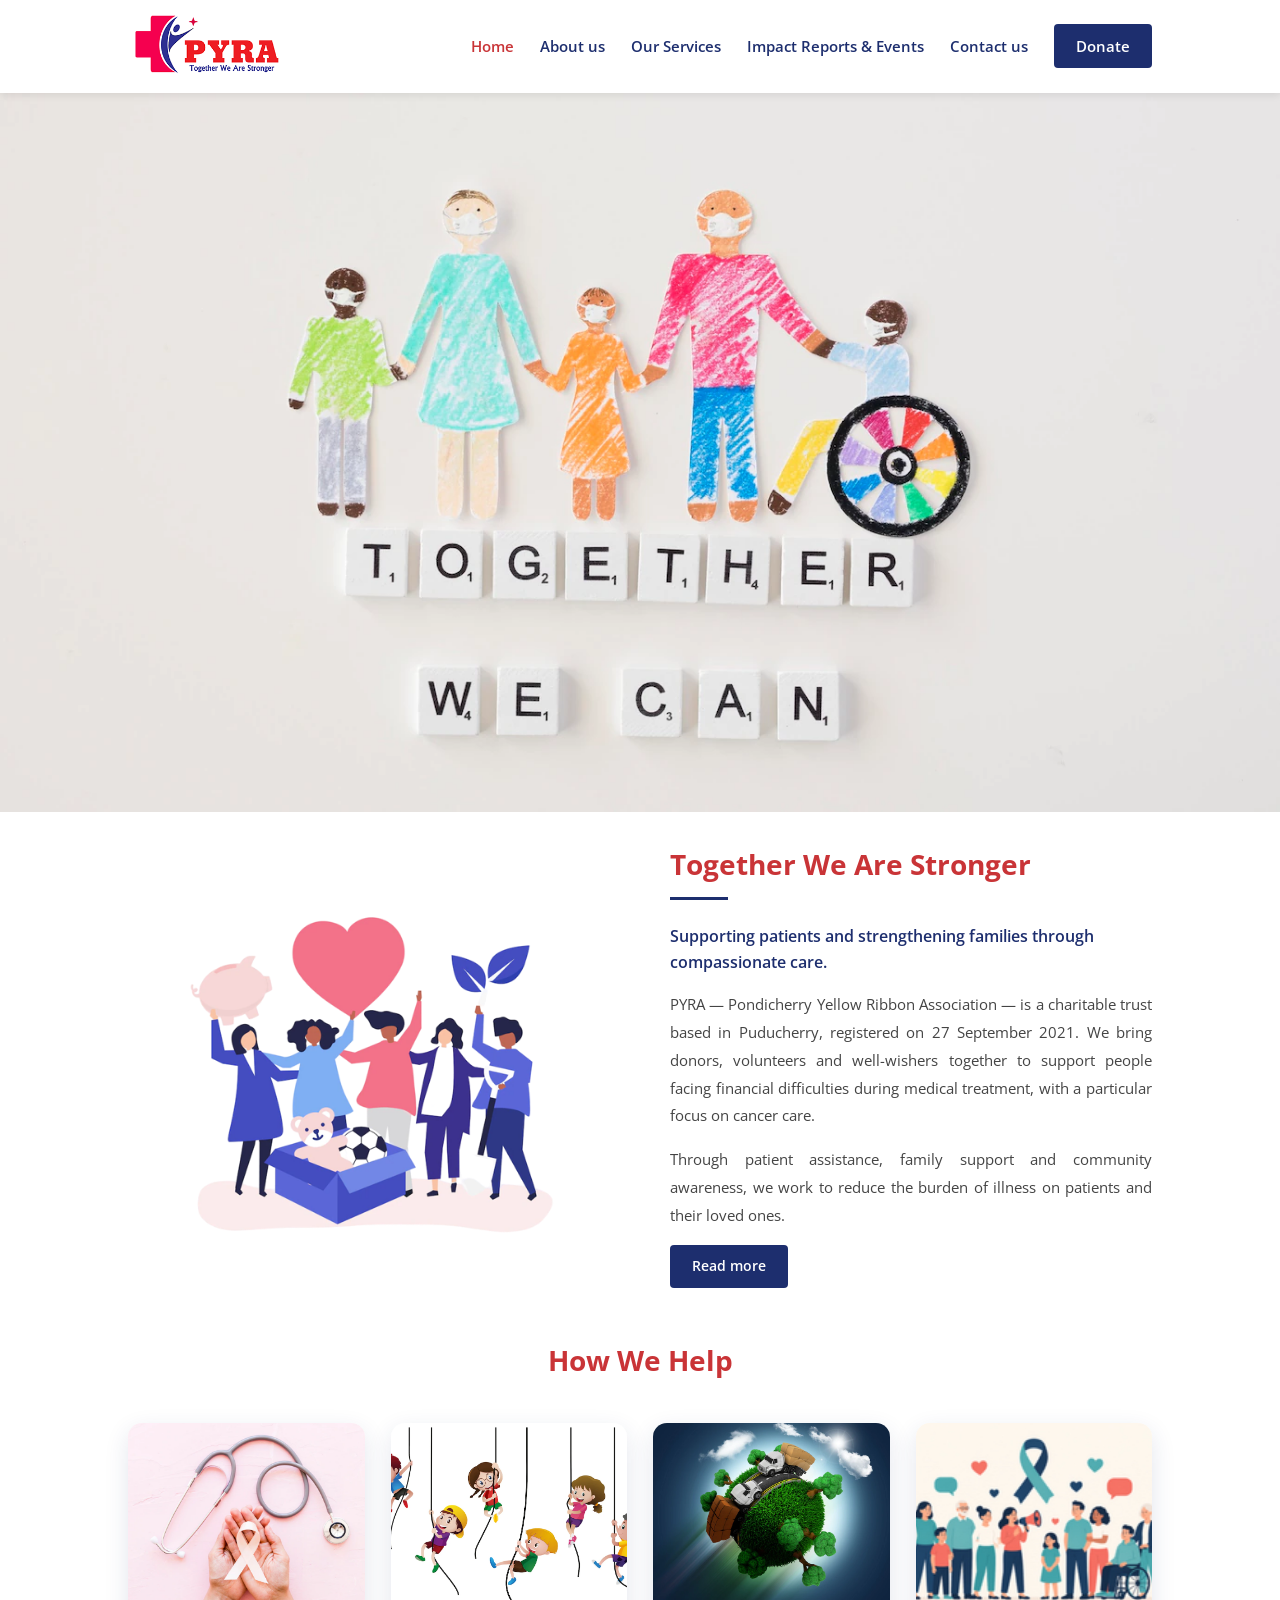
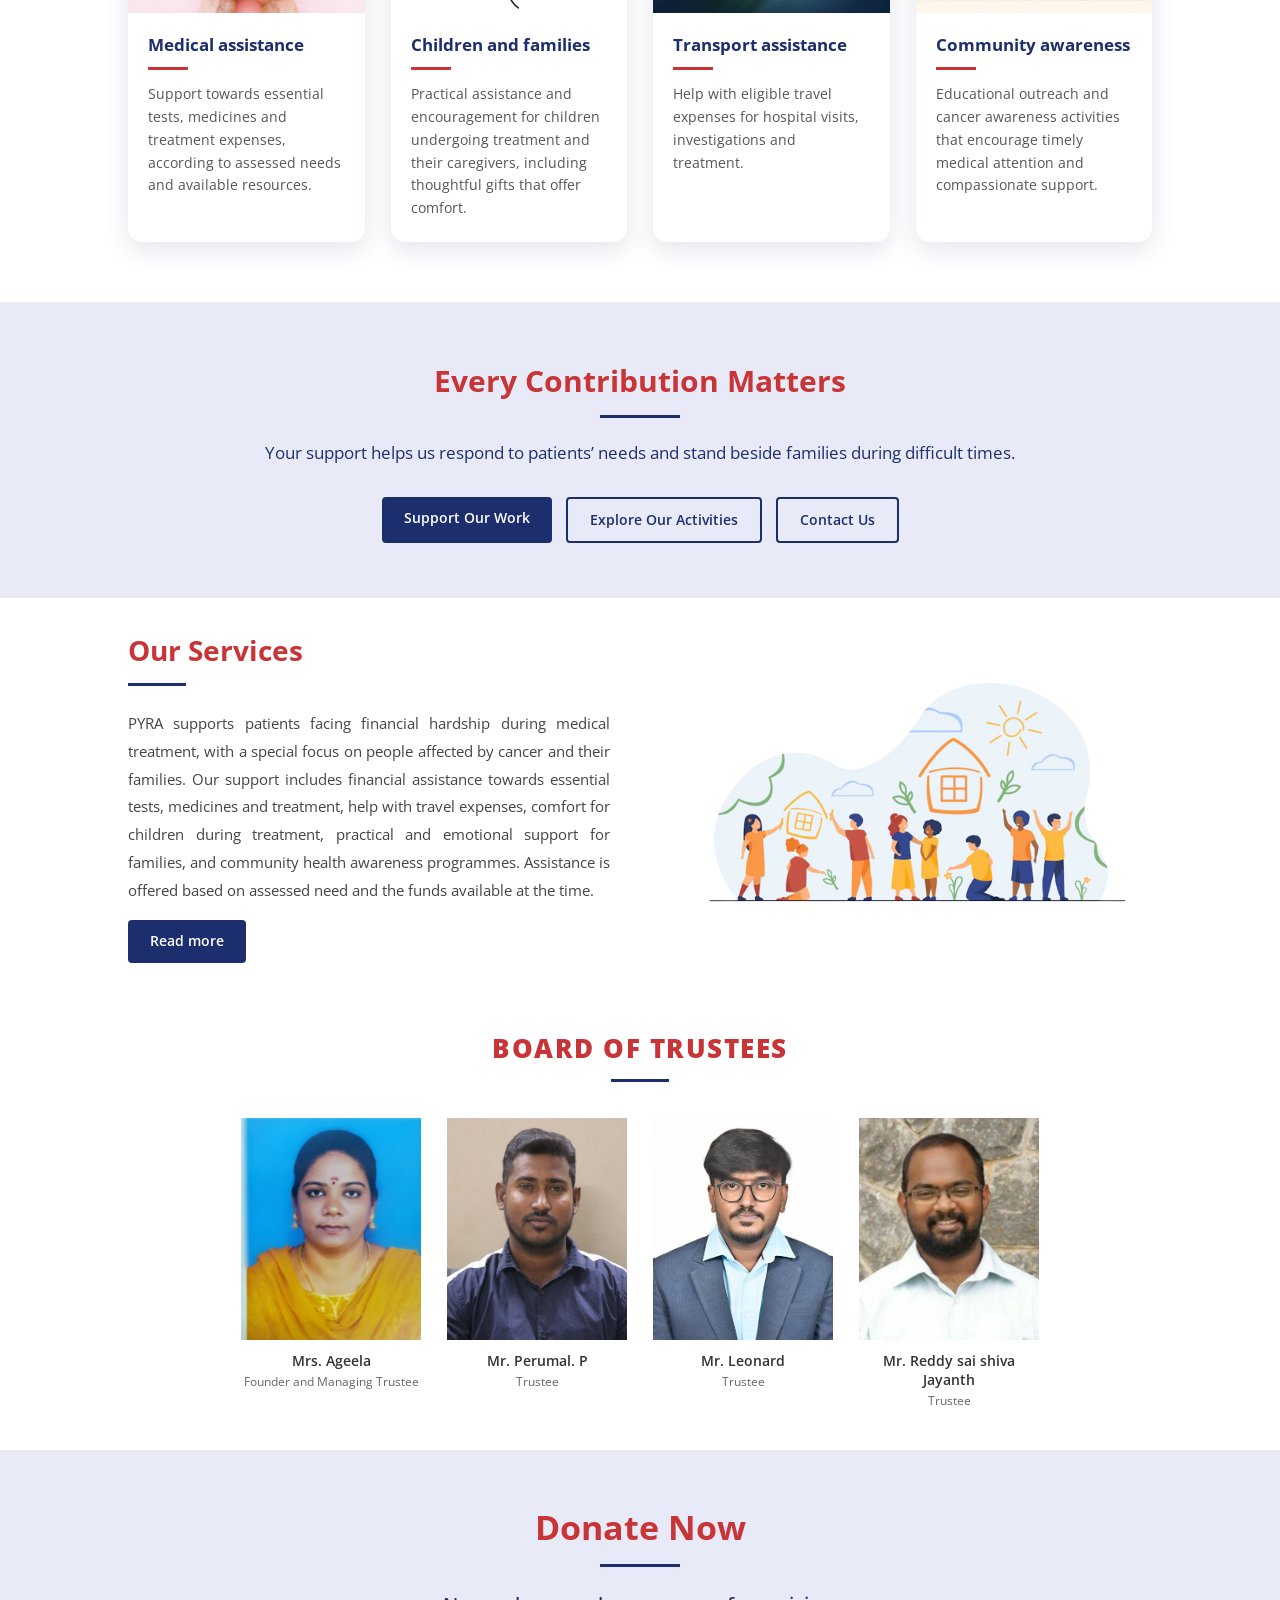
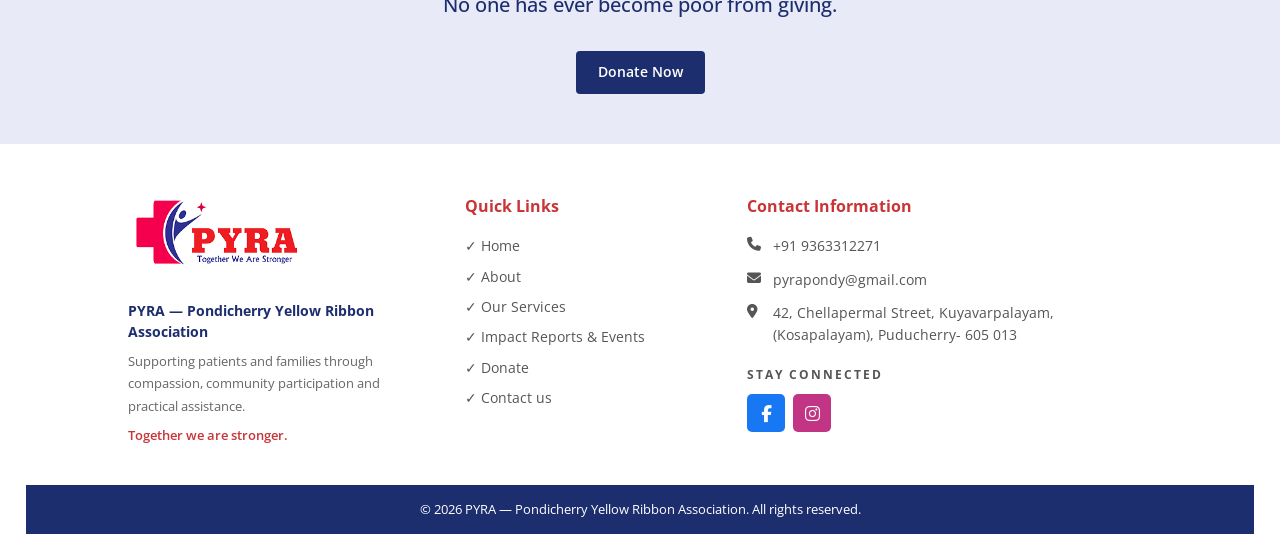
==== commit 8e9fac84: "home: new Community awareness illustration Replace the World Cancer Day banner (which carried a fixe" ====
--- a/index.html
+++ b/index.html
@@ -85,7 +85,7 @@
       </div>
       <div class="help-card">
         <div class="help-img">
-          <img src="images/world-cancer-day-campaign-background-with-ribbon_1017-23392.webp" alt="Community awareness">
+          <img src="images/community-awareness.jpg" alt="Community awareness">
         </div>
         <h3 class="help-title">Community awareness</h3>
         <div class="help-underline"></div>
